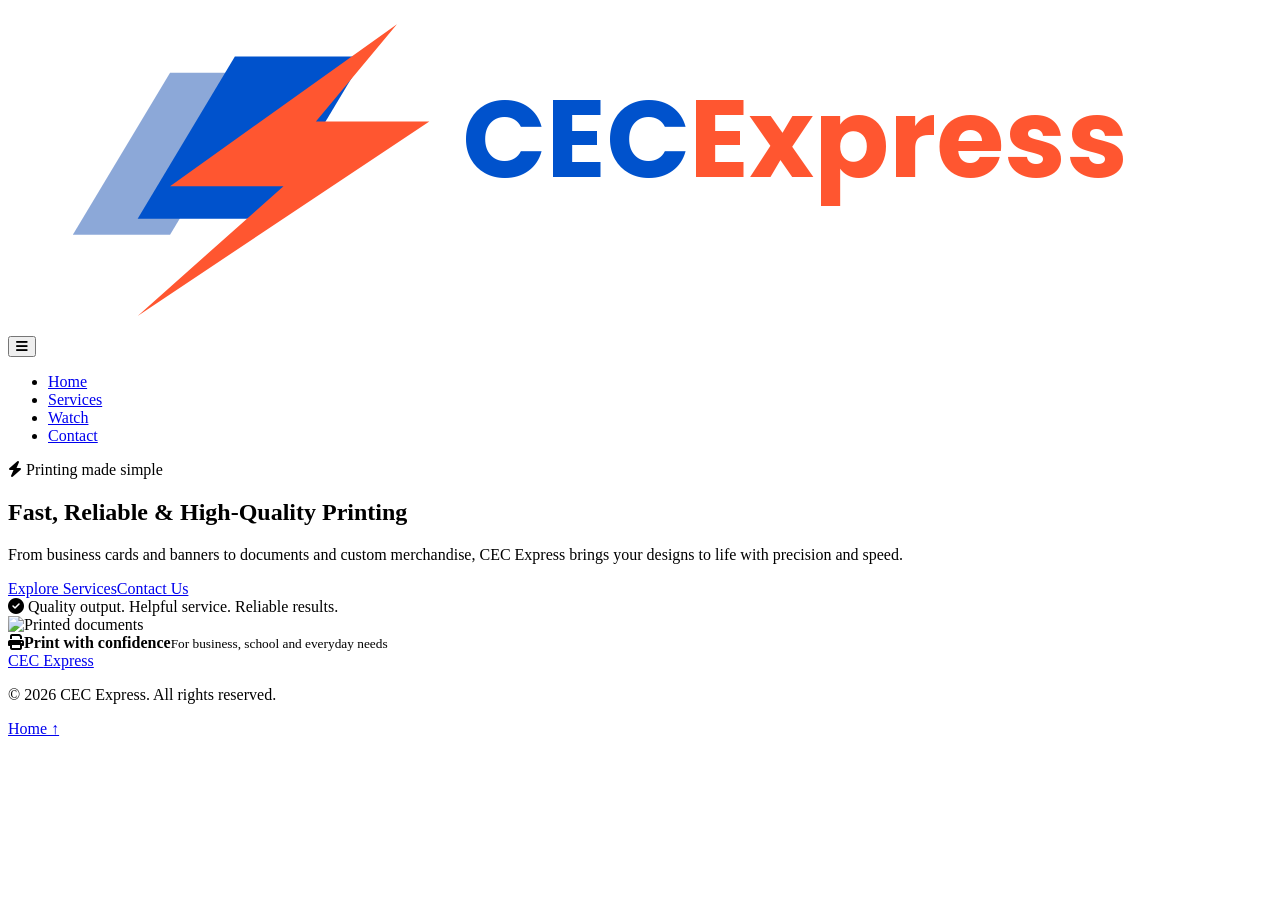
==== index.html @ a41fbd8f "Add files via upload" ====
<!DOCTYPE html>
<html lang="en">
<head>
  <meta charset="UTF-8"><meta name="viewport" content="width=device-width, initial-scale=1">
  <meta name="description" content="CEC Express printing services in Cebu City."><title>CEC Express | Home</title>
  <link href="https://fonts.googleapis.com/css2?family=Poppins:wght@300;400;500;600;700&display=swap" rel="stylesheet">
  <link rel="stylesheet" href="https://cdnjs.cloudflare.com/ajax/libs/font-awesome/6.4.0/css/all.min.css">
  <link rel="stylesheet" href="https://pyscript.net/releases/2024.1.1/core.css"><script type="module" src="https://pyscript.net/releases/2024.1.1/core.js"></script>
  <link rel="stylesheet" href="home/home.css">
</head>
<body>
<header class="site-header"><div class="container nav-wrap">
<a href="index.html" class="brand" aria-label="CEC Express home"><svg viewBox="0 0 390 100" role="img" aria-label="CEC Express logo"><polygon points="20,70 50,20 80,20 50,70" fill="#8ca8d8"/><polygon points="40,65 70,15 110,15 80,65" fill="#0052cc"/><polygon points="120,5 50,55 85,55 40,95 130,35 95,35" fill="#ff5630"/><text x="140" y="52" font-family="Poppins,sans-serif" font-weight="700" font-size="34" fill="#0052cc">CEC</text><text x="210" y="52" font-family="Poppins,sans-serif" font-weight="700" font-size="34" fill="#ff5630">Express</text></svg></a>
<button class="menu-toggle" id="menuToggle" aria-label="Toggle navigation" aria-expanded="false" py-click="toggle_menu"><i class="fa-solid fa-bars"></i></button>
<nav><ul class="nav-links" id="navLinks"><li><a href="index.html">Home</a></li><li><a href="services.html">Services</a></li><li><a href="watch.html">Watch</a></li><li><a href="contact.html">Contact</a></li></ul></nav>
</div></header>
<main><section class="hero"><div class="container hero-grid"><div class="hero-copy"><span class="eyebrow"><i class="fa-solid fa-bolt"></i> Printing made simple</span><h1>Fast, Reliable &amp; High-Quality Printing</h1><p>From business cards and banners to documents and custom merchandise, CEC Express brings your designs to life with precision and speed.</p><div class="hero-actions"><a href="services.html" class="btn btn-primary">Explore Services</a><a href="contact.html" class="btn btn-outline">Contact Us</a></div><div class="trust-note"><i class="fa-solid fa-circle-check"></i> Quality output. Helpful service. Reliable results.</div></div><div class="hero-visual"><img src="assets/docs.jfif" alt="Printed documents" onerror="this.onerror=null;this.src='https://images.unsplash.com/photo-1562654501-a0ccc0fc3fb1?auto=format&fit=crop&w=1000&q=80';"><div class="floating-note"><i class="fa-solid fa-print"></i><span><strong>Print with confidence</strong><small>For business, school and everyday needs</small></span></div></div></div></section></main>
<footer class="site-footer"><div class="container footer-inner"><a href="index.html" class="footer-brand">CEC <span>Express</span></a><p>© 2026 CEC Express. All rights reserved.</p><a href="index.html" class="back-top">Home ↑</a></div></footer>
<script type="mpy" src="home/home.py"></script></body></html>
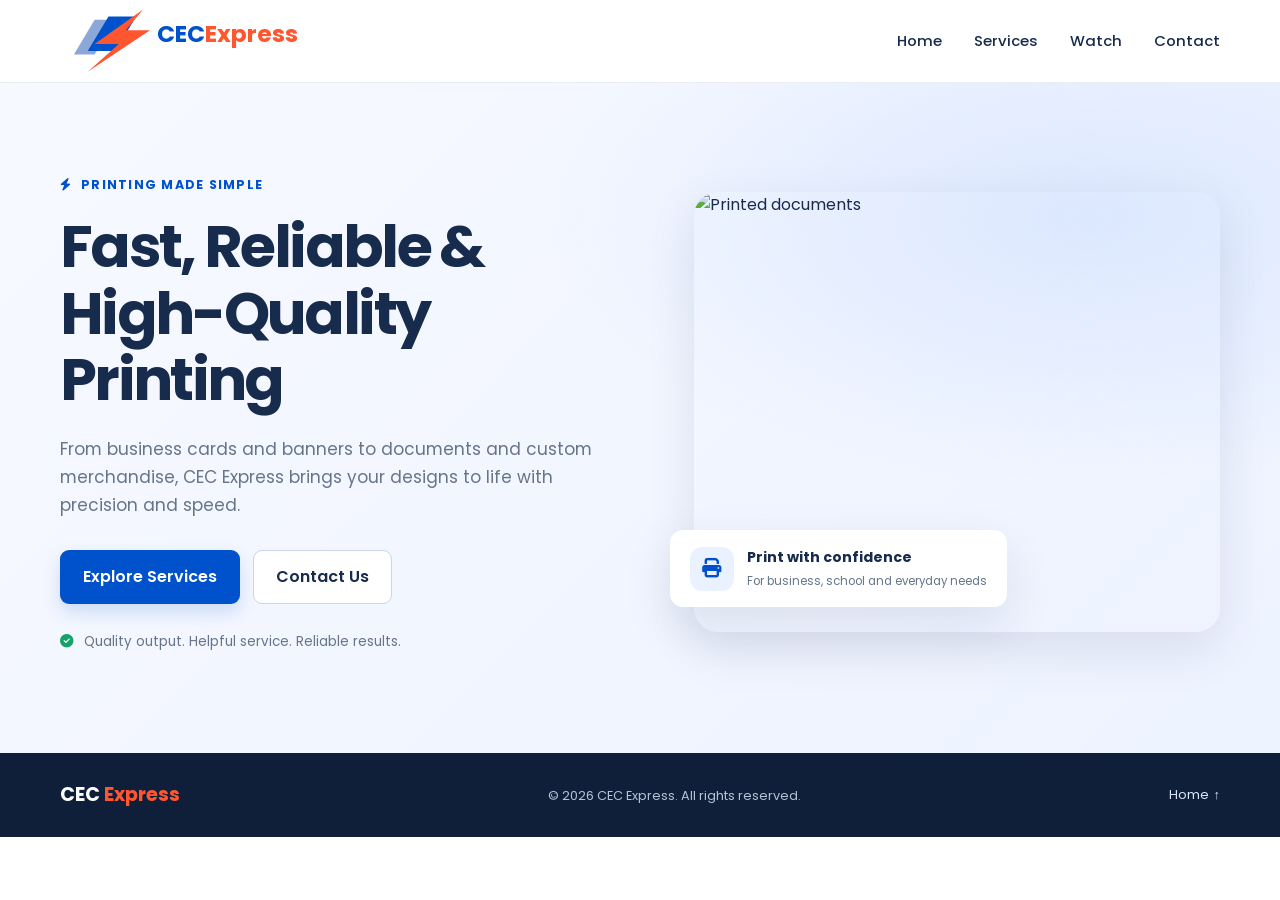
==== commit dd695eb1: "Update index.html" ====
--- a/index.html
+++ b/index.html
@@ -6,7 +6,7 @@
   <link href="https://fonts.googleapis.com/css2?family=Poppins:wght@300;400;500;600;700&display=swap" rel="stylesheet">
   <link rel="stylesheet" href="https://cdnjs.cloudflare.com/ajax/libs/font-awesome/6.4.0/css/all.min.css">
   <link rel="stylesheet" href="https://pyscript.net/releases/2024.1.1/core.css"><script type="module" src="https://pyscript.net/releases/2024.1.1/core.js"></script>
-  <link rel="stylesheet" href="home/home.css">
+  <link rel="stylesheet" href="home.css">
 </head>
 <body>
 <header class="site-header"><div class="container nav-wrap">
@@ -16,4 +16,4 @@
 </div></header>
 <main><section class="hero"><div class="container hero-grid"><div class="hero-copy"><span class="eyebrow"><i class="fa-solid fa-bolt"></i> Printing made simple</span><h1>Fast, Reliable &amp; High-Quality Printing</h1><p>From business cards and banners to documents and custom merchandise, CEC Express brings your designs to life with precision and speed.</p><div class="hero-actions"><a href="services.html" class="btn btn-primary">Explore Services</a><a href="contact.html" class="btn btn-outline">Contact Us</a></div><div class="trust-note"><i class="fa-solid fa-circle-check"></i> Quality output. Helpful service. Reliable results.</div></div><div class="hero-visual"><img src="assets/docs.jfif" alt="Printed documents" onerror="this.onerror=null;this.src='https://images.unsplash.com/photo-1562654501-a0ccc0fc3fb1?auto=format&fit=crop&w=1000&q=80';"><div class="floating-note"><i class="fa-solid fa-print"></i><span><strong>Print with confidence</strong><small>For business, school and everyday needs</small></span></div></div></div></section></main>
 <footer class="site-footer"><div class="container footer-inner"><a href="index.html" class="footer-brand">CEC <span>Express</span></a><p>© 2026 CEC Express. All rights reserved.</p><a href="index.html" class="back-top">Home ↑</a></div></footer>
-<script type="mpy" src="home/home.py"></script></body></html>+<script type="mpy" src="home/home.py"></script></body></html>
--- a/home.css
+++ b/home.css
@@ -0,0 +1,8 @@
+/* HOME MODULE + SHARED DESIGN TOKENS */
+:root{--blue:#0052cc;--blue-dark:#003d99;--orange:#ff5630;--ink:#172b4d;--muted:#66758a;--pale:#f4f7fc;--white:#fff;--line:#e5eaf2;--shadow:0 18px 50px rgba(23,43,77,.10);--radius:18px;--ease:all .25s ease}
+*{box-sizing:border-box}html{scroll-behavior:smooth;scroll-padding-top:95px}body{margin:0;font-family:'Poppins',sans-serif;color:var(--ink);line-height:1.65;background:#fff}img{max-width:100%;display:block}a{color:inherit;text-decoration:none}button,input,textarea{font:inherit}.container{width:min(1160px,calc(100% - 40px));margin-inline:auto}
+.site-header{position:sticky;top:0;z-index:1000;background:rgba(255,255,255,.94);backdrop-filter:blur(14px);border-bottom:1px solid rgba(229,234,242,.85)}.nav-wrap{height:82px;display:flex;align-items:center;justify-content:space-between}.brand{width:270px;max-width:100%;display:block;flex:0 1 270px;overflow:visible}.brand svg{width:100%;height:auto;display:block}.nav-links{display:flex;align-items:center;gap:32px;margin:0;padding:0;list-style:none}.nav-links a{font-size:.93rem;font-weight:500;transition:var(--ease)}.nav-links a:hover,.nav-links a:focus-visible{color:var(--blue)}.menu-toggle{display:none;background:none;border:0;color:var(--ink);font-size:1.4rem;padding:10px;cursor:pointer}
+.hero{padding:88px 0 100px;background:radial-gradient(ellipse at 85% 20%,#dce8ff 0,transparent 35%),linear-gradient(135deg,#f7f9ff,#edf3ff)}.hero-grid{display:grid;grid-template-columns:1.04fr .96fr;align-items:center;gap:64px}.hero-copy h1{font-size:clamp(2.45rem,4.6vw,4.1rem);line-height:1.13;letter-spacing:-.045em;margin:17px 0 22px;max-width:650px}.hero-copy>p{font-size:1.06rem;color:var(--muted);max-width:590px;margin:0 0 30px}.eyebrow{display:inline-flex;align-items:center;gap:9px;color:var(--blue);font-size:.78rem;font-weight:700;letter-spacing:.1em;text-transform:uppercase}.hero-actions{display:flex;gap:13px;flex-wrap:wrap}.btn{display:inline-flex;align-items:center;justify-content:center;gap:10px;border:1px solid transparent;border-radius:9px;padding:13px 22px;font-weight:600;cursor:pointer;transition:var(--ease)}.btn-primary{background:var(--blue);color:white;box-shadow:0 8px 18px #0052cc2b}.btn-primary:hover{background:var(--blue-dark);transform:translateY(-2px)}.btn-outline{border-color:#c8d5ec;background:#fff;color:var(--ink)}.btn-outline:hover{border-color:var(--blue);color:var(--blue);transform:translateY(-2px)}.trust-note{margin-top:27px;font-size:.84rem;color:var(--muted)}.trust-note i{color:#16a36a;margin-right:7px}.hero-visual{position:relative}.hero-visual>img{width:100%;height:440px;object-fit:cover;border-radius:24px;box-shadow:var(--shadow)}.floating-note{position:absolute;left:-24px;bottom:25px;display:flex;align-items:center;gap:13px;background:white;padding:16px 20px;border-radius:13px;box-shadow:var(--shadow)}.floating-note>i{width:44px;height:44px;display:grid;place-items:center;border-radius:12px;background:#eaf1ff;color:var(--blue);font-size:1.2rem}.floating-note strong,.floating-note small{display:block}.floating-note strong{font-size:.88rem}.floating-note small{font-size:.72rem;color:var(--muted);margin-top:3px}
+.section-heading{text-align:center;max-width:680px;margin:0 auto 42px}.section-heading h2{font-size:clamp(1.9rem,3vw,2.65rem);line-height:1.2;letter-spacing:-.03em;margin:10px 0 12px}.section-heading p{margin:0;color:var(--muted)}.site-footer{background:#101f39;color:#fff;padding:26px 0}.footer-inner{display:flex;align-items:center;justify-content:space-between;gap:18px}.footer-inner p{margin:0;color:#b6c2d5;font-size:.8rem}.footer-brand{font-size:1.2rem;font-weight:700}.footer-brand span{color:var(--orange)}.back-top{font-size:.82rem;color:#d9e4f8}
+@media(max-width:800px){.nav-wrap{height:72px}.brand{width:220px;flex-basis:220px}.menu-toggle{display:block}.nav-wrap nav{position:relative}.nav-links{display:none;position:absolute;right:0;top:24px;min-width:220px;padding:15px;background:#fff;border:1px solid var(--line);border-radius:12px;box-shadow:var(--shadow);align-items:stretch;gap:0}.nav-links.active{display:flex;flex-direction:column}.nav-links a{display:block;padding:10px 12px}.hero{padding:60px 0 72px}.hero-grid{grid-template-columns:1fr;gap:38px}.hero-copy{text-align:center}.hero-copy>p{margin-inline:auto}.hero-actions{justify-content:center}.hero-visual{max-width:600px;margin:auto;width:100%}.hero-visual>img{height:350px}.floating-note{left:10px;bottom:12px}.footer-inner{flex-direction:column;text-align:center;gap:8px}}
+@media(prefers-reduced-motion:reduce){*,*::before,*::after{scroll-behavior:auto!important;transition:none!important}}
